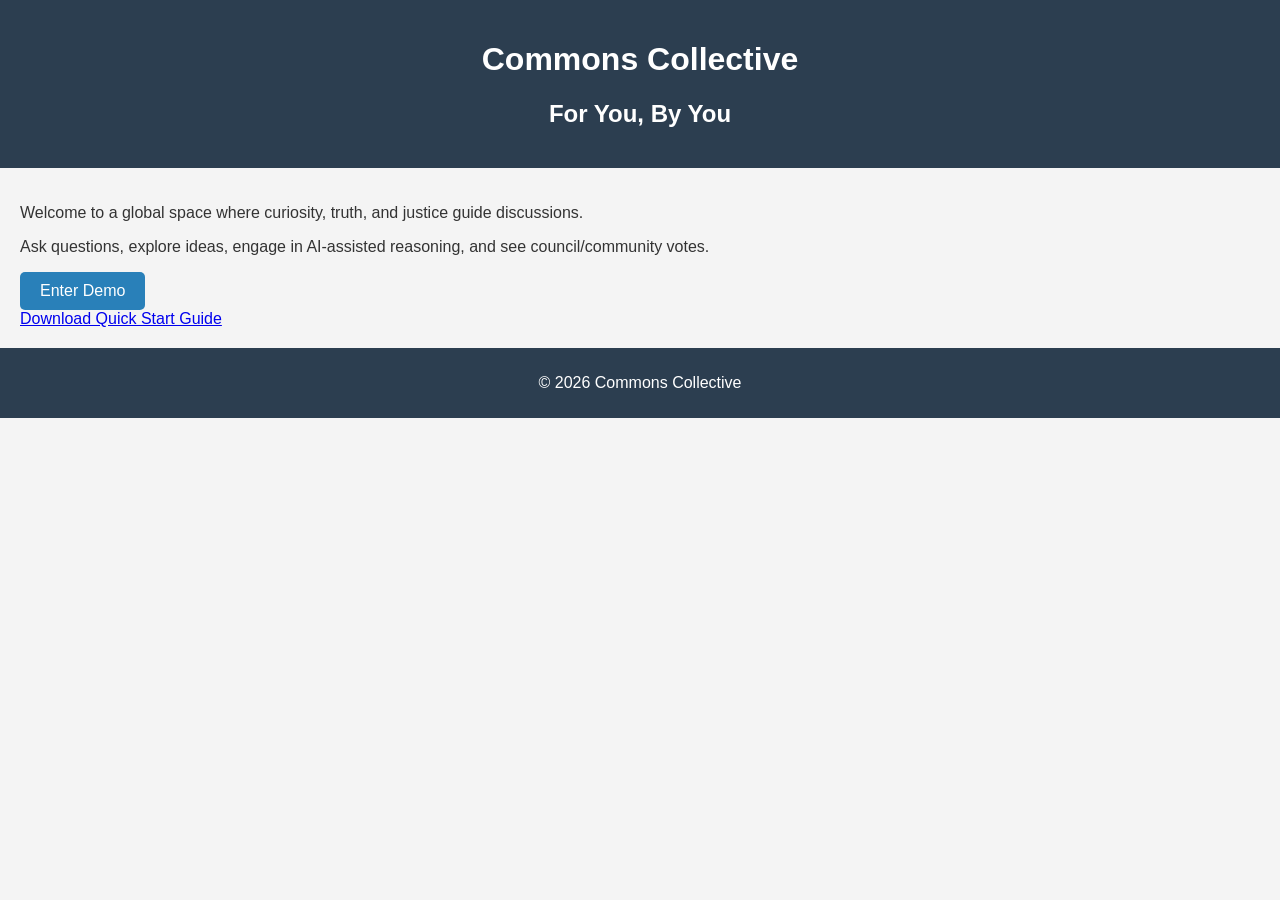
==== index.html @ 781be91a "Add files via upload" ====
<!DOCTYPE html>
<html lang="en">
<head>
    <meta charset="UTF-8">
    <title>Commons Collective - For You, By You</title>
    <link rel="stylesheet" href="assets/css/style.css">
    <link rel="manifest" href="manifest.json">
</head>
<body>
    <header>
        <h1>Commons Collective</h1>
        <h2>For You, By You</h2>
    </header>

    <main>
        <section>
            <p>Welcome to a global space where curiosity, truth, and justice guide discussions.</p>
            <p>Ask questions, explore ideas, engage in AI-assisted reasoning, and see council/community votes.</p>
        </section>

        <section>
            <a href="mockup.html" class="button">Enter Demo</a>
        </section>

        <section>
            <a href="assets/a_quick_start_guide_infographic_for_commons_colle.png" download>
                Download Quick Start Guide
            </a>
        </section>
    </main>

    <footer>
        <p>&copy; 2026 Commons Collective</p>
    </footer>
</body>
</html>
---- assets/css/style.css ----
body {
    font-family: Arial, sans-serif;
    margin: 0;
    padding: 0;
    background: #f4f4f4;
    color: #333;
}

header {
    background: #2c3e50;
    color: white;
    padding: 20px;
    text-align: center;
}

main {
    padding: 20px;
}

a.button {
    display: inline-block;
    padding: 10px 20px;
    background: #2980b9;
    color: white;
    text-decoration: none;
    border-radius: 5px;
}

a.button:hover {
    background: #3498db;
}

footer {
    text-align: center;
    padding: 10px;
    background: #2c3e50;
    color: white;
}
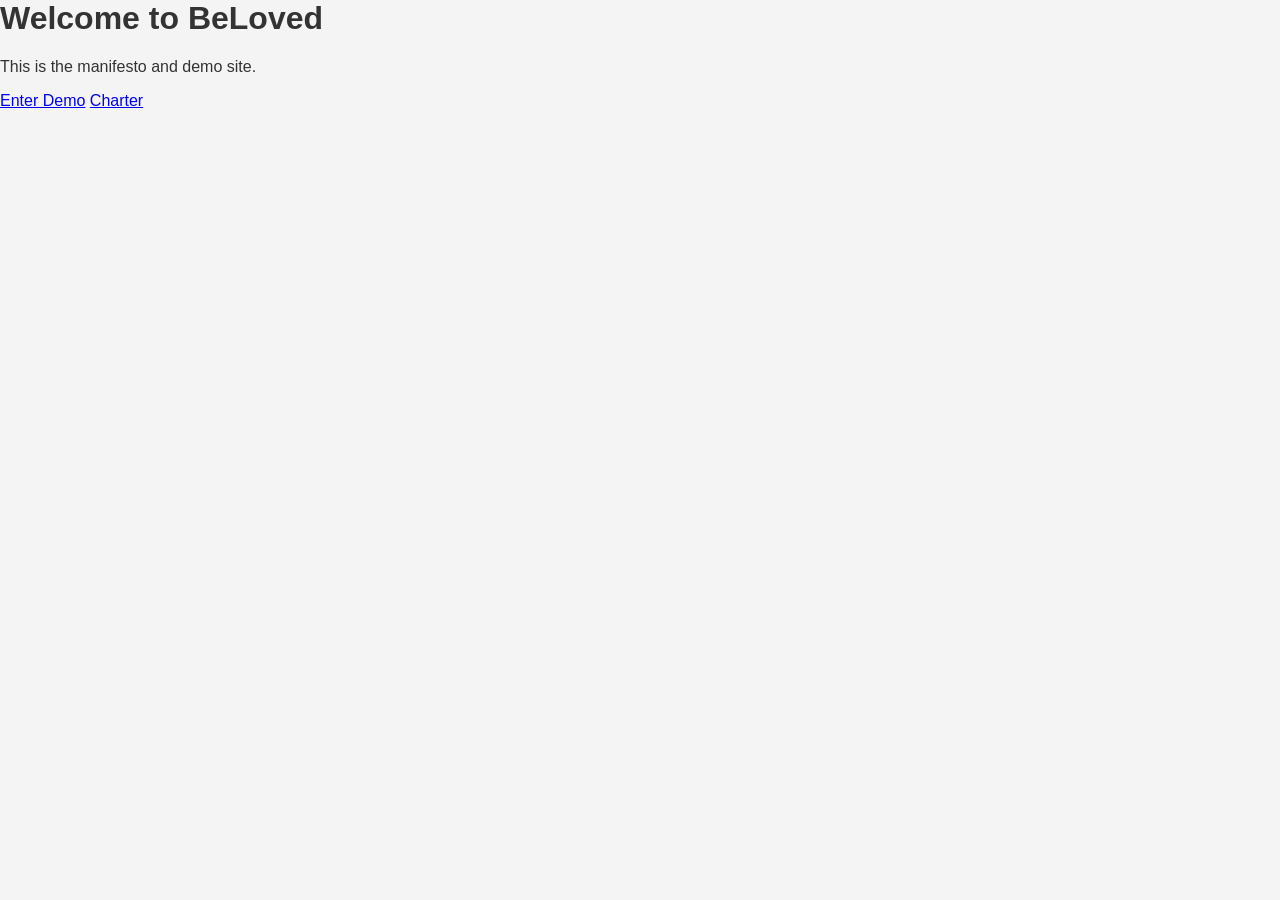
==== commit 71617ac9: "Update index.html" ====
--- a/index.html
+++ b/index.html
@@ -1,36 +1,19 @@
+<link rel="stylesheet" href="assets/css/style.css">
 <!DOCTYPE html>
 <html lang="en">
 <head>
-    <meta charset="UTF-8">
-    <title>Commons Collective - For You, By You</title>
-    <link rel="stylesheet" href="assets/css/style.css">
-    <link rel="manifest" href="manifest.json">
+  <meta charset="UTF-8">
+  <meta name="viewport" content="width=device-width, initial-scale=1.0">
+  <title>BeLoved – Welcome</title>
+  <link rel="stylesheet" href="assets/css/style.css">
 </head>
 <body>
-    <header>
-        <h1>Commons Collective</h1>
-        <h2>For You, By You</h2>
-    </header>
+  <h1>Welcome to BeLoved</h1>
+  <p>This is the manifesto and demo site.</p>
+  <a href="mockup.html">Enter Demo</a>
+  <a href="charter.html">Charter</a>
 
-    <main>
-        <section>
-            <p>Welcome to a global space where curiosity, truth, and justice guide discussions.</p>
-            <p>Ask questions, explore ideas, engage in AI-assisted reasoning, and see council/community votes.</p>
-        </section>
-
-        <section>
-            <a href="mockup.html" class="button">Enter Demo</a>
-        </section>
-
-        <section>
-            <a href="assets/a_quick_start_guide_infographic_for_commons_colle.png" download>
-                Download Quick Start Guide
-            </a>
-        </section>
-    </main>
-
-    <footer>
-        <p>&copy; 2026 Commons Collective</p>
-    </footer>
+  <script src="assets/js/main.js"></script>
 </body>
-</html>+</html>
+<script src="assets/js/main.js"></script>
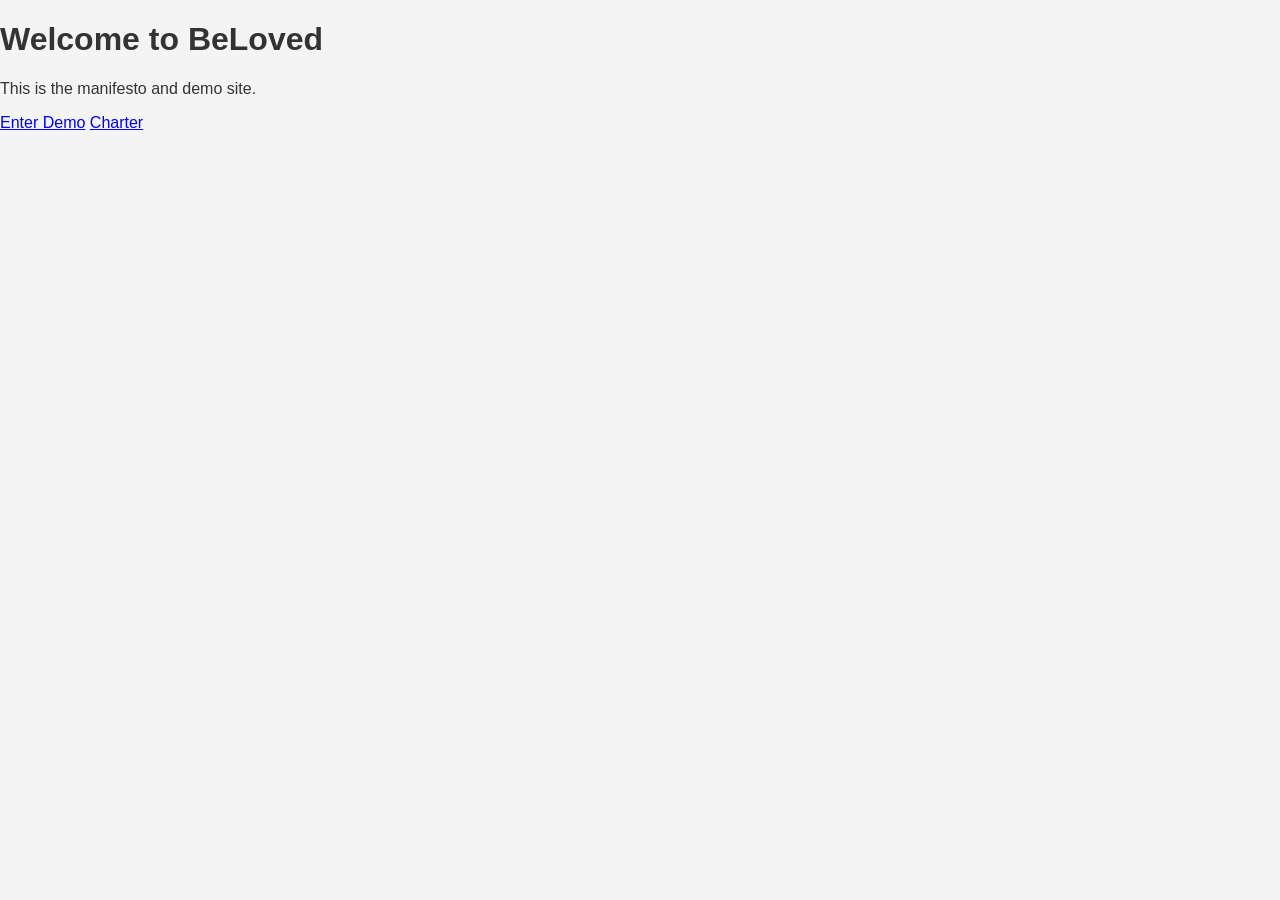
==== commit 82d4a154: "Update index.html" ====
--- a/index.html
+++ b/index.html
@@ -1,4 +1,3 @@
-<link rel="stylesheet" href="assets/css/style.css">
 <!DOCTYPE html>
 <html lang="en">
 <head>
@@ -16,4 +15,3 @@
   <script src="assets/js/main.js"></script>
 </body>
 </html>
-<script src="assets/js/main.js"></script>
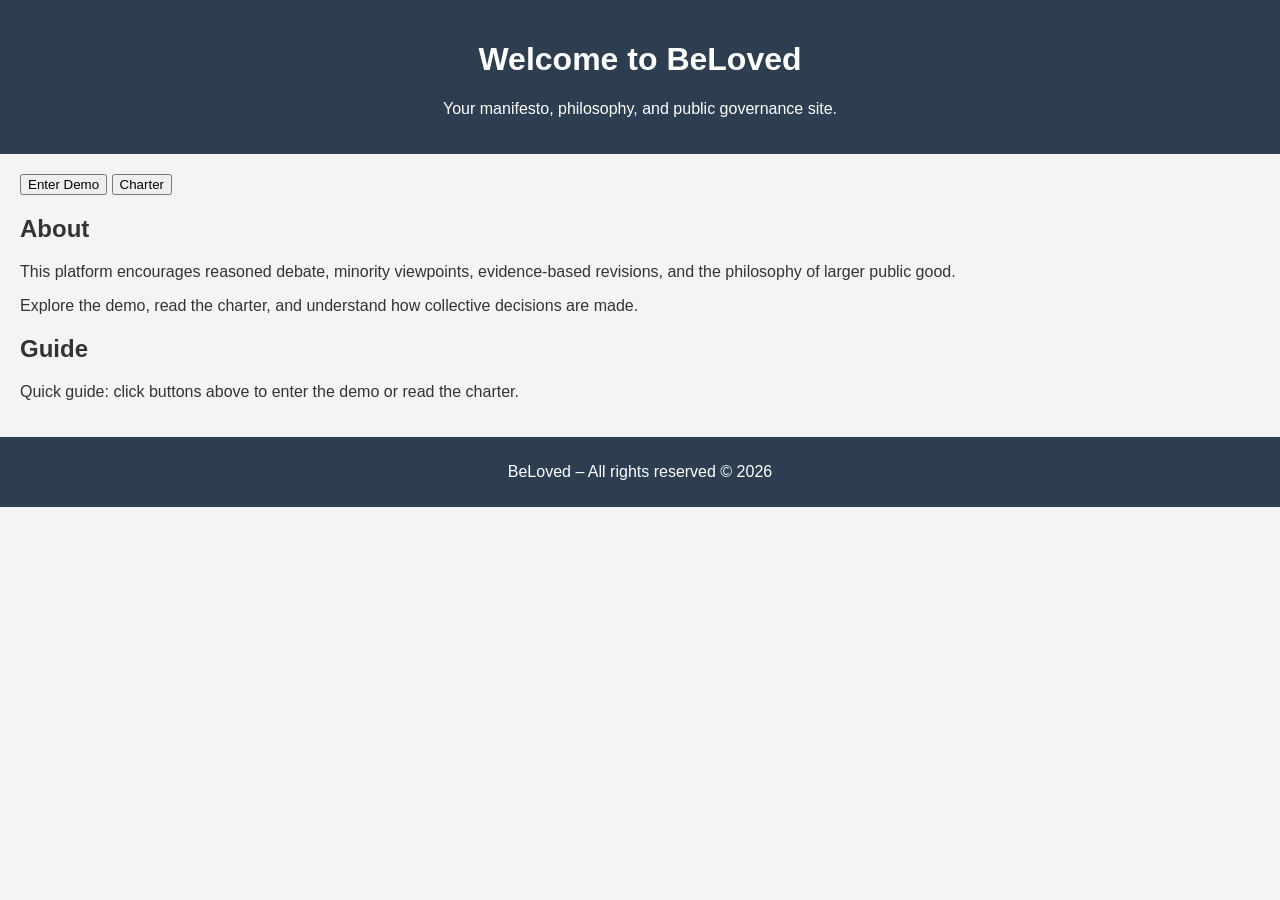
==== commit 20554238: "index.html" ====
--- a/index.html
+++ b/index.html
@@ -7,10 +7,32 @@
   <link rel="stylesheet" href="assets/css/style.css">
 </head>
 <body>
-  <h1>Welcome to BeLoved</h1>
-  <p>This is the manifesto and demo site.</p>
-  <a href="mockup.html">Enter Demo</a>
-  <a href="charter.html">Charter</a>
+  <header>
+    <h1>Welcome to BeLoved</h1>
+    <p>Your manifesto, philosophy, and public governance site.</p>
+  </header>
+
+  <main>
+    <nav>
+      <button onclick="location.href='mockup.html'">Enter Demo</button>
+      <button onclick="location.href='charter.html'">Charter</button>
+    </nav>
+
+    <section>
+      <h2>About</h2>
+      <p>This platform encourages reasoned debate, minority viewpoints, evidence-based revisions, and the philosophy of larger public good.</p>
+      <p>Explore the demo, read the charter, and understand how collective decisions are made.</p>
+    </section>
+
+    <section>
+      <h2>Guide</h2>
+      <p>Quick guide: click buttons above to enter the demo or read the charter.</p>
+    </section>
+  </main>
+
+  <footer>
+    <p>BeLoved – All rights reserved &copy; 2026</p>
+  </footer>
 
   <script src="assets/js/main.js"></script>
 </body>
